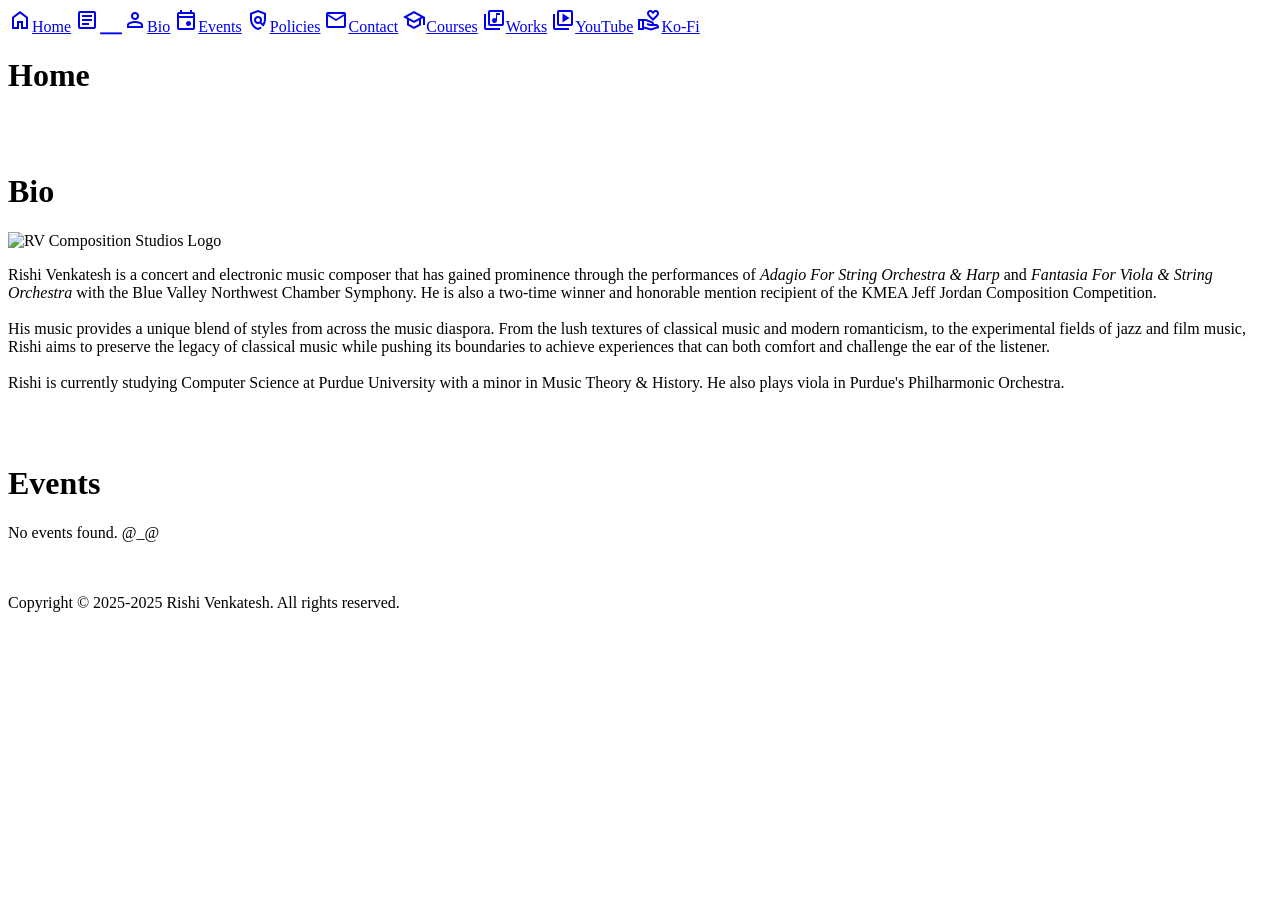
==== index.html @ 405c24f6 "Edited bio and photo" ====
<!DOCTYPE html>

<html lang="en">

    <head>
        <meta charset="UTF-8">
        <meta name="viewport" content="width=device-width, initial-scale=1.0">
        <meta name="description"
            content="Official website for Rishi Venkatesh Composition Studios. Explore his works, check future events, or donate to support his mission of enriching the world with music.">
        <link rel="icon" href="./assets/RV Composition Studios.webp">
        <link rel="manifest" href="./manifest.json">
        <link rel="stylesheet" href="https://caretparrot.github.io/papaya-palettes/default.css">
        <link rel="stylesheet" href="./style.css">
        <link rel="stylesheet"
            href="https://fonts.googleapis.com/css2?family=Material+Symbols+Outlined:opsz,wght,FILL,GRAD@24,400,0,0&icon_names=article_person,event,home,library_music,mail,policy,school,video_library,volunteer_activism" />
        <title>RV Composer</title>
        <script defer src="./script.js"></script>
        <script defer src="https://caretparrot.github.io/papaya-salad/script.js"></script>
    </head>

    <body>
        <div class="nav">
            <a href="#"><span class="material-symbols-outlined">
                    home
                </span>Home</a>
            <a href="#bio"><span class="material-symbols-outlined">
                    article_person
                </span>Bio</a>
            <a href="#events"><span class="material-symbols-outlined">
                    event
                </span>Events</a>
            <a href="./policies.html"><span class="material-symbols-outlined">
                    policy
                </span>Policies</a>
            <a href="https://docs.google.com/forms/d/e/1FAIpQLSdLVVUnahn34EtwmZ1V0OHRFx-FBl6b3Ucez-1OpbfDTqxM2Q/viewform?usp=header"
                target="_blank"><span class="material-symbols-outlined">
                    mail
                </span>Contact</a>
            <a href="./courses.html"><span class="material-symbols-outlined">
                    school
                </span>Courses</a>
            <a href="https://docs.google.com/spreadsheets/d/e/2PACX-1vR-oMMR_jHDnPi1dis44QI96cH_D9UWY5T4nhJzAS-70vL8AboiJUJterbBXkv3LtgOBpQs785RIJAo/pubhtml?gid=1090335116&single=true"
                target="_blank"><span class="material-symbols-outlined">
                    library_music
                </span>Works</a>
            <a href="https://youtube.com/@rvcompositionstudios" target="_blank"><span class="material-symbols-outlined">
                    video_library
                </span>YouTube</a>
            <a href="https://ko-fi.com/rvcompositionstudios" target="_blank"><span class="material-symbols-outlined">
                    volunteer_activism
                </span>Ko-Fi</a>
        </div>
        <div class="page" id="index">
            <h1 id="main-heading">Home</h1>
            <div id="announcements"></div>
        </div><br><br>
        <div class="page" id="bio">
            <h1 id="main-heading">Bio</h1>
            <img id="bio-photo" alt="RV Composition Studios Logo"
                src="./assets/RV Composition Studios.webp">
            <p>Rishi Venkatesh is a concert and electronic music composer that has gained prominence through the
                performances of <em>Adagio For String Orchestra & Harp</em> and <em>Fantasia For Viola & String
                    Orchestra</em> with the Blue Valley Northwest Chamber Symphony. He is also a two-time winner and
                honorable
                mention recipient of the
                KMEA Jeff Jordan Composition Competition. <br><br>
                His music provides a unique blend of styles from across the music diaspora. From the lush textures
                of
                classical music and modern romanticism, to the experimental fields of jazz and film music, Rishi
                aims to
                preserve the legacy of
                classical music while pushing its boundaries to achieve experiences that can both comfort and
                challenge
                the ear of the listener.<br><br>
                Rishi is currently studying Computer Science at Purdue University with a minor in Music
                Theory
                & History. He also plays viola in Purdue's Philharmonic Orchestra.
            </p>
        </div><br><br>
        <div class="page" id="events">
            <h1 id="main-heading">Events</h1>
            <div id="eventList" class="three-column">No events found. @_@</div>
        </div><br><br>
        <footer>
            <p>Copyright © 2025-<span id="year">2025</span> Rishi Venkatesh. All rights reserved.</p>
        </footer>
    </body>

</html>
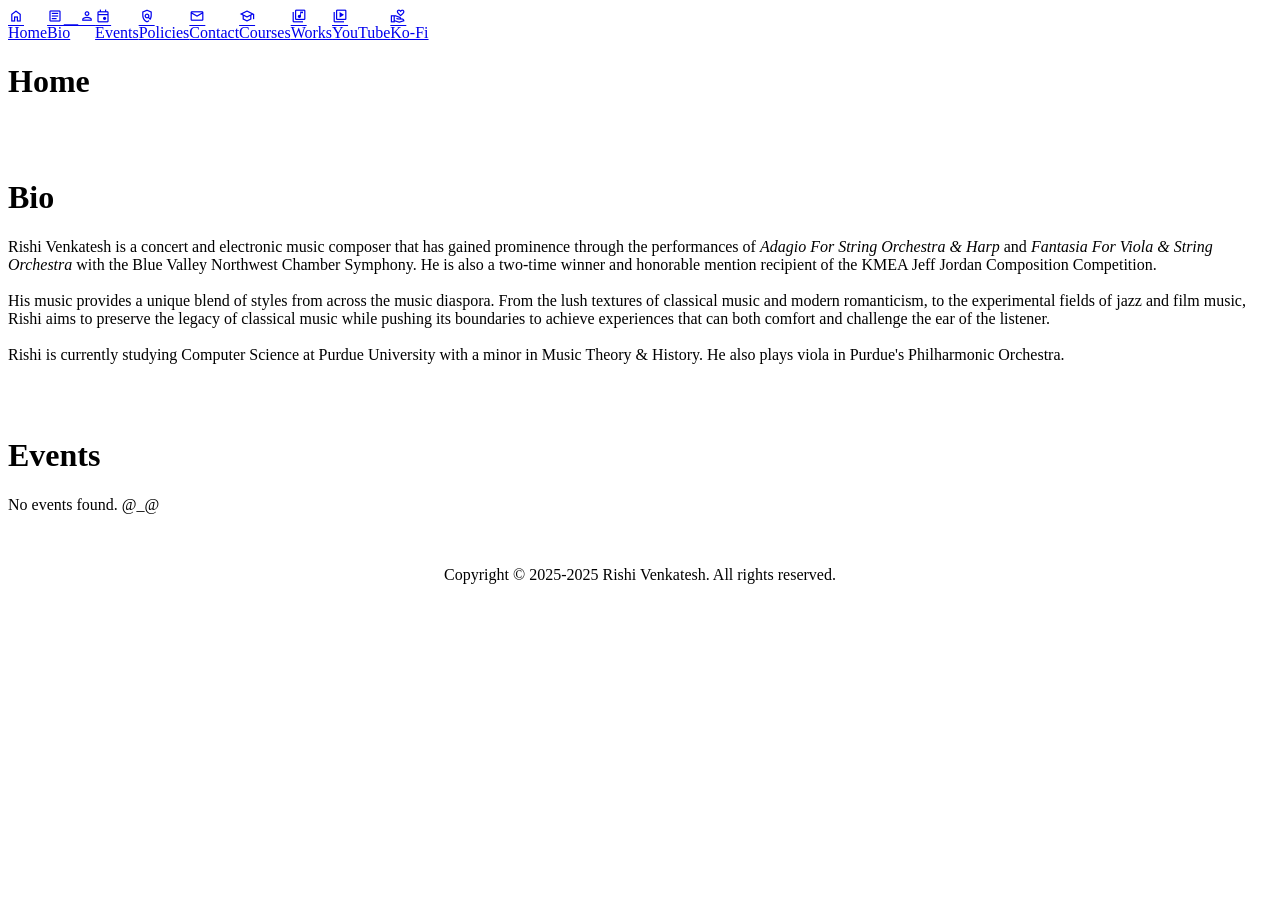
==== commit 796b88f0: "Removed redundant bio photo" ====
--- a/index.html
+++ b/index.html
@@ -56,8 +56,6 @@
         </div><br><br>
         <div class="page" id="bio">
             <h1 id="main-heading">Bio</h1>
-            <img id="bio-photo" alt="RV Composition Studios Logo"
-                src="./assets/RV Composition Studios.webp">
             <p>Rishi Venkatesh is a concert and electronic music composer that has gained prominence through the
                 performances of <em>Adagio For String Orchestra & Harp</em> and <em>Fantasia For Viola & String
                     Orchestra</em> with the Blue Valley Northwest Chamber Symphony. He is also a two-time winner and
--- a/style.css
+++ b/style.css
@@ -0,0 +1,125 @@
+.nav {
+    display: flex;
+    background-color: var(--accent-container);
+}
+
+a {
+    display: flex;
+    background-color: var(--accent-element);
+}
+
+.nav a {
+    flex-flow: column wrap;
+    font-size: calc(var(--base-unit) * 0.75);
+}
+
+.nav span {
+    font-size: calc(var(--base-unit) * 1.25);
+}
+
+img {
+    width: 100%;
+    padding: 0;
+    margin: auto;
+}
+
+#announcements,
+#eventList,
+.card div {
+    padding: 0;
+    background-color: transparent;
+    border: none;
+}
+
+#bio p {
+    width: 100%;
+    height: 100%;
+}
+
+.card {
+    background-color: var(--element);
+    grid: auto / 1fr 4fr;
+}
+
+.card p,
+.card h1 {
+    border: none;
+}
+
+p {
+    text-align: left;
+}
+
+p *,
+span {
+    display: inline;
+    padding: 0;
+    background-color: transparent;
+}
+
+footer {
+    background-color: var(--container);
+    padding: 0;
+    border: none;
+}
+
+footer * {
+    background-color: transparent;
+    text-align: center;
+}
+
+iframe {
+    width: 100%;
+    aspect-ratio: 2;
+}
+
+time {
+    font-weight: 700;
+}
+
+.calendar-wrapper {
+    padding: 0;
+    border: none;
+    grid: auto / auto 2fr auto 2fr;
+}
+
+.wrapper {
+    padding: 0;
+    border: none;
+    background-color: transparent;
+}
+
+#links-wrapper {
+    grid: auto / 1fr 1fr;
+}
+
+@media (orientation: portrait) {
+    #bio h1 {
+        grid-column: 1;
+    }
+
+    iframe {
+        aspect-ratio: 1;
+    }
+
+    #bio,
+    #works,
+    #events,
+    .card {
+        grid: auto / 1fr;
+    }
+
+    img {
+        width: 30%;
+    }
+}
+
+@media (max-width: 600px) {
+    h1 {
+        font-size: 2rem;
+    }
+
+    h2 {
+        font-size: 1.5rem;
+    }
+}
